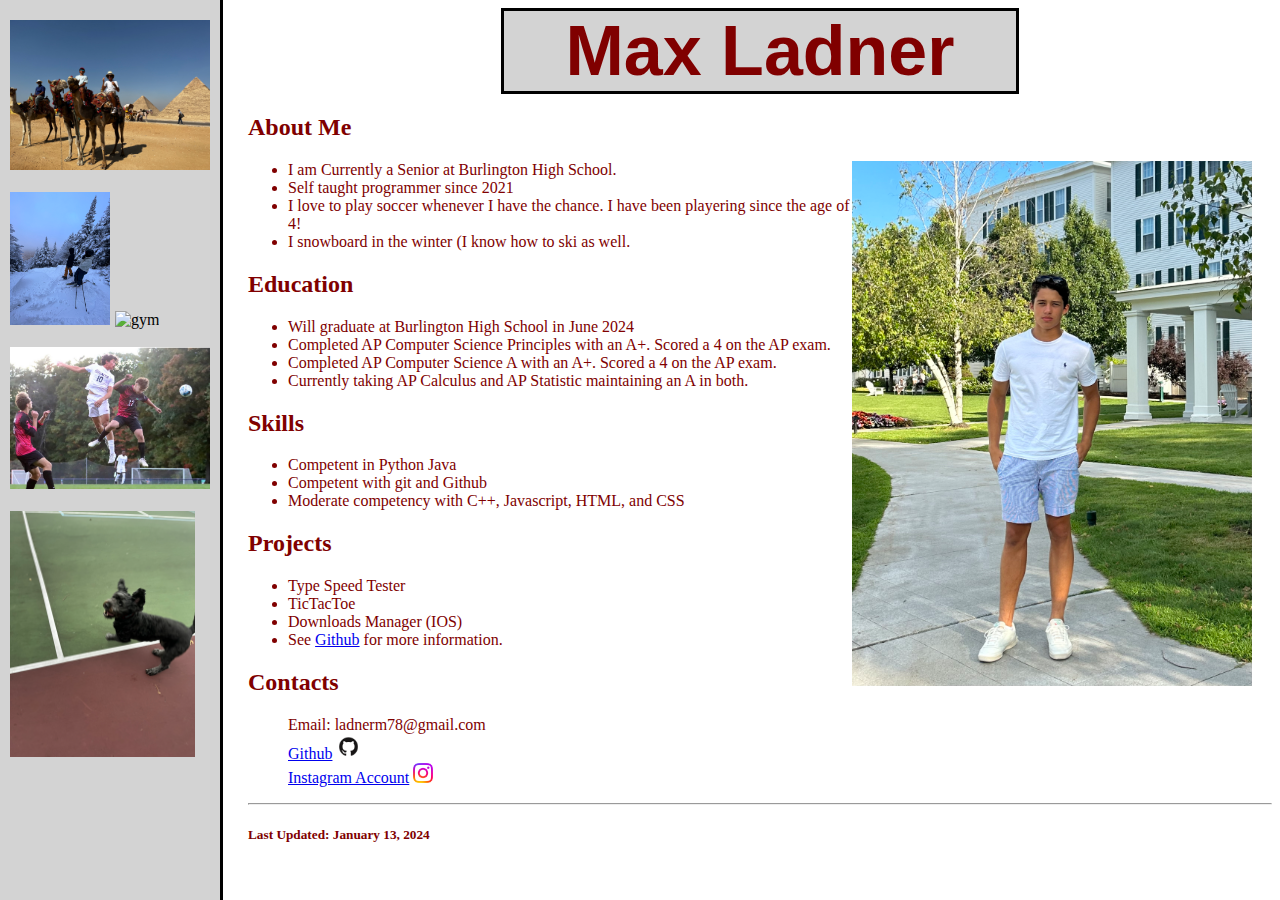
==== index.html @ 4d68bfb3 "Add files via upload" ====
<!DOCTYPE html>
<html>
<head>
	<meta charset="utf-8">
	<meta name="viewport" content="width=device-width, initial-scale=1">
	<title>Max Ladner</title>
	<link rel="stylesheet" href="app.css"/>
</head>
<body>

	<div class="sidenav">
		<div class="sidenav-text">
	  		<img src="images/IMG_3202.jpeg" alt="pyramids" width="200">
	  	<br>
	  	<br>
	  		<img src="images/IMG_5096.jpeg" alt="ski" width="100"><span><img src="images/Screenshot 2024-01-13 at 12.46.31 PM.png" alt="gym" width="100">
	  	<br>
	  	<br>
	  		<img src="images/IMG_5514.jpeg" alt="test" width="200">
	  	<br>
	  	<br>
	  		<img src="images/IMG_5754.jpeg" alt="dog" width="185">

	  	</div>

	</div>


	<div class="main">

 		<div>
			<h1>Max Ladner</h1>
		</div>
		<div class="info">
			<h2 id="about-me">About Me</h2> <img id="personal-photo" align="right" src="images/IMG_3839.jpeg" alt="personal-photo" width="400" height="525">
			<ul>
				<li>I am Currently a Senior at Burlington High School.</li>
				<li>Self taught programmer since 2021</li>
				<li>I love to play soccer whenever I have the chance. I have been playering since the age of 4!</li>
				<li>I snowboard in the winter (I know how to ski as well.</li>
			</ul>
		</div>

		<div class="info">
			<h2 id="education">Education</h2>
			<ul>
				<li>Will graduate at Burlington High School in June 2024</li>
				<li>Completed AP Computer Science Principles with an A+. Scored a 4 on the AP exam.</li>
				<li>Completed AP Computer Science A with an A+. Scored a 4 on the AP exam.</li>
				<li>Currently taking AP Calculus and AP Statistic maintaining an A in both.</li>
			</ul>
		</div>

		<div class="info">
			<h2 id="skills">Skills</h2>
			<ul>
				<li>Competent in Python Java</li>
				<li>Competent with git and Github</li>
				<li>Moderate competency with C++, Javascript, HTML, and CSS</li>
			</ul>
		</div>

		<div class="info">
			<h2 id="projects">Projects</h2>
			<ul>
				<li>Type Speed Tester</li>
				<li>TicTacToe</li>
				<li>Downloads Manager (IOS)</li>
				<li>See <a href="https://github.com/ladnerm" target="_blank">Github</a> for more information.</li>
			</ul>
		</div>

		<div>
			<h2 id="contacts">Contacts</h2>
			<ul id="contacts-info">
				Email: ladnerm78@gmail.com
				<br>
				<a href="https://github.com/ladnerm" target="_blank">Github</a> 
				<img src="images/GitHub-Mark-ea2971cee799.png" alt="insta-logo" width="25" height="25">
				<br>
				<a href="https://instagram.com/maxaladner" target="_blank">Instagram Account</a>
				<img src="images/5772032.png" alt="insta-logo" width="20" height="20">
				
			</ul>
		</div>
		<hr>
		<h5>Last Updated: January 13, 2024</h5>
		
	</div>

</body>

</html>
---- app.css ----
h1 {
	font-size: 70px;
	color : maroon;
	font-family: Arial, Helvetica, sans-serif;
	background: lightgrey;
	text-align: center;
  	border: 3px solid black;
  	margin: auto;
  	width: 50%;
}


.github-link {
	font-size: 40;
	color : maroon;
	font-family: Arial, Helvetica, sans-serif;
  	margin: auto;
  	
}

.sidenav {
  height: 100%;
  width: 220px;
  position: fixed;
  z-index: 1;
  top: 0;
  left: 0;
  background-color: lightgrey;
  overflow-x: hidden;
  padding-top: 20px;
  border-right: 3px solid black;
}

.info {
	margin-right: 20px;
}

.sidenav-text {
	margin-left: 10px;
}



.main {
	margin-left: 240px;
	
	color : maroon;

}

.contacts-info {
	font-size: 50;
}

span {
	padding-left: 5px;
}
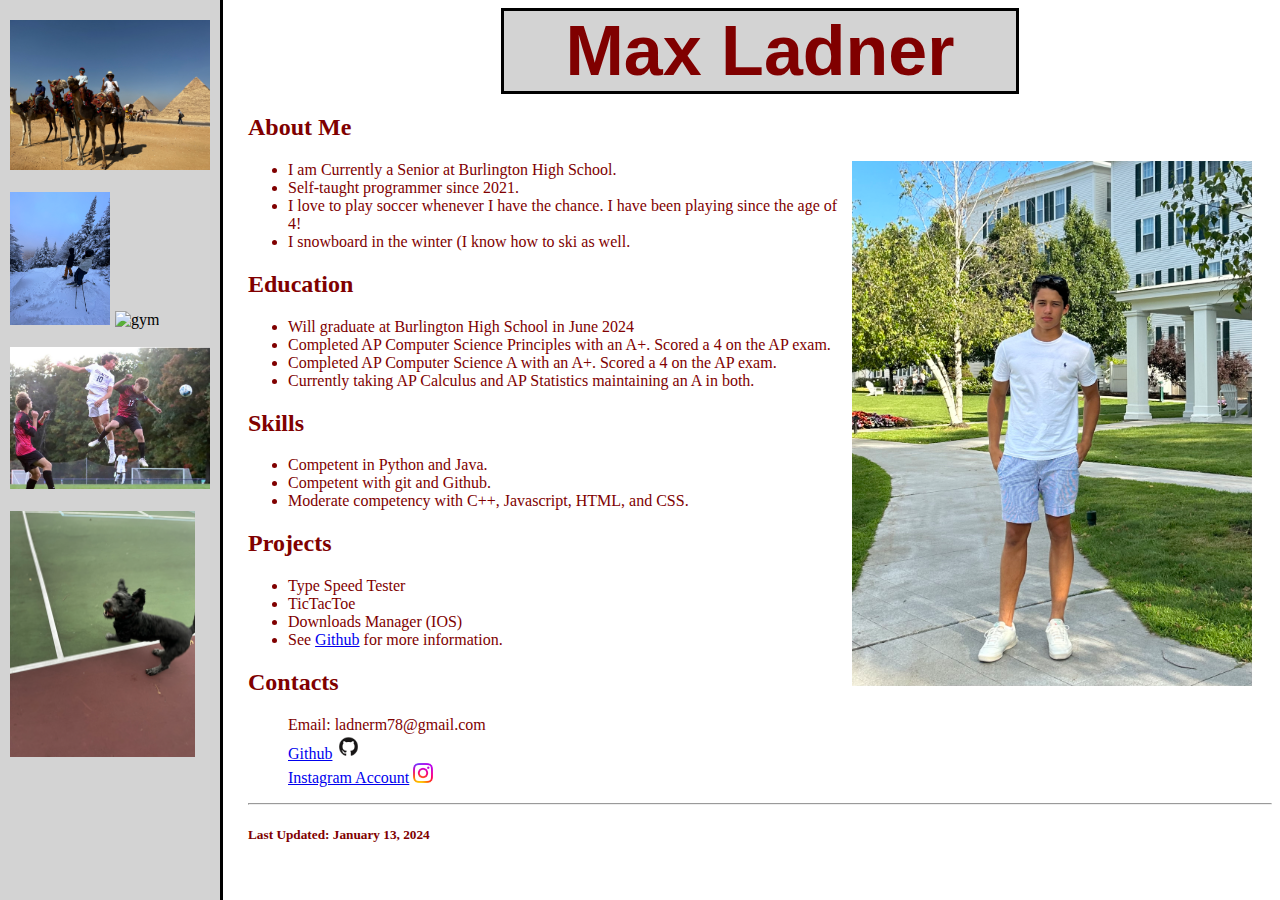
==== commit 361cf65d: "Update index.html" ====
--- a/index.html
+++ b/index.html
@@ -35,8 +35,8 @@
 			<h2 id="about-me">About Me</h2> <img id="personal-photo" align="right" src="images/IMG_3839.jpeg" alt="personal-photo" width="400" height="525">
 			<ul>
 				<li>I am Currently a Senior at Burlington High School.</li>
-				<li>Self taught programmer since 2021</li>
-				<li>I love to play soccer whenever I have the chance. I have been playering since the age of 4!</li>
+				<li> Self-taught programmer since 2021.</li>
+				<li>I love to play soccer whenever I have the chance. I have been playing since the age of 4!</li>
 				<li>I snowboard in the winter (I know how to ski as well.</li>
 			</ul>
 		</div>
@@ -47,16 +47,16 @@
 				<li>Will graduate at Burlington High School in June 2024</li>
 				<li>Completed AP Computer Science Principles with an A+. Scored a 4 on the AP exam.</li>
 				<li>Completed AP Computer Science A with an A+. Scored a 4 on the AP exam.</li>
-				<li>Currently taking AP Calculus and AP Statistic maintaining an A in both.</li>
+				<li>Currently taking AP Calculus and AP Statistics maintaining an A in both.</li>
 			</ul>
 		</div>
 
 		<div class="info">
 			<h2 id="skills">Skills</h2>
 			<ul>
-				<li>Competent in Python Java</li>
-				<li>Competent with git and Github</li>
-				<li>Moderate competency with C++, Javascript, HTML, and CSS</li>
+				<li>Competent in Python and Java.</li>
+				<li>Competent with git and Github.</li>
+				<li>Moderate competency with C++, Javascript, HTML, and CSS.</li>
 			</ul>
 		</div>
 
@@ -90,4 +90,4 @@
 
 </body>
 
-</html>+</html>
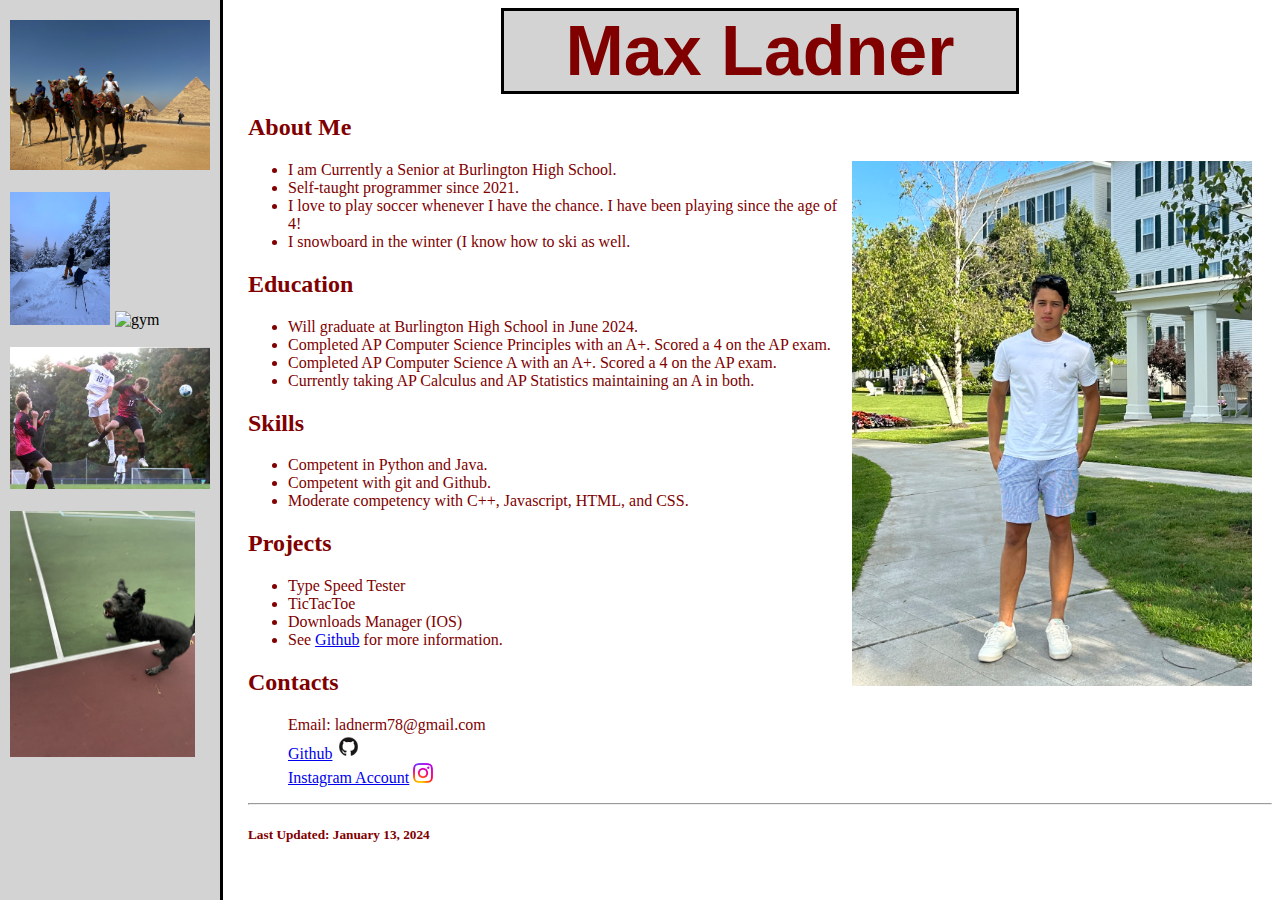
==== commit 40ca2544: "Update index.html" ====
--- a/index.html
+++ b/index.html
@@ -44,7 +44,7 @@
 		<div class="info">
 			<h2 id="education">Education</h2>
 			<ul>
-				<li>Will graduate at Burlington High School in June 2024</li>
+				<li>Will graduate at Burlington High School in June 2024.</li>
 				<li>Completed AP Computer Science Principles with an A+. Scored a 4 on the AP exam.</li>
 				<li>Completed AP Computer Science A with an A+. Scored a 4 on the AP exam.</li>
 				<li>Currently taking AP Calculus and AP Statistics maintaining an A in both.</li>
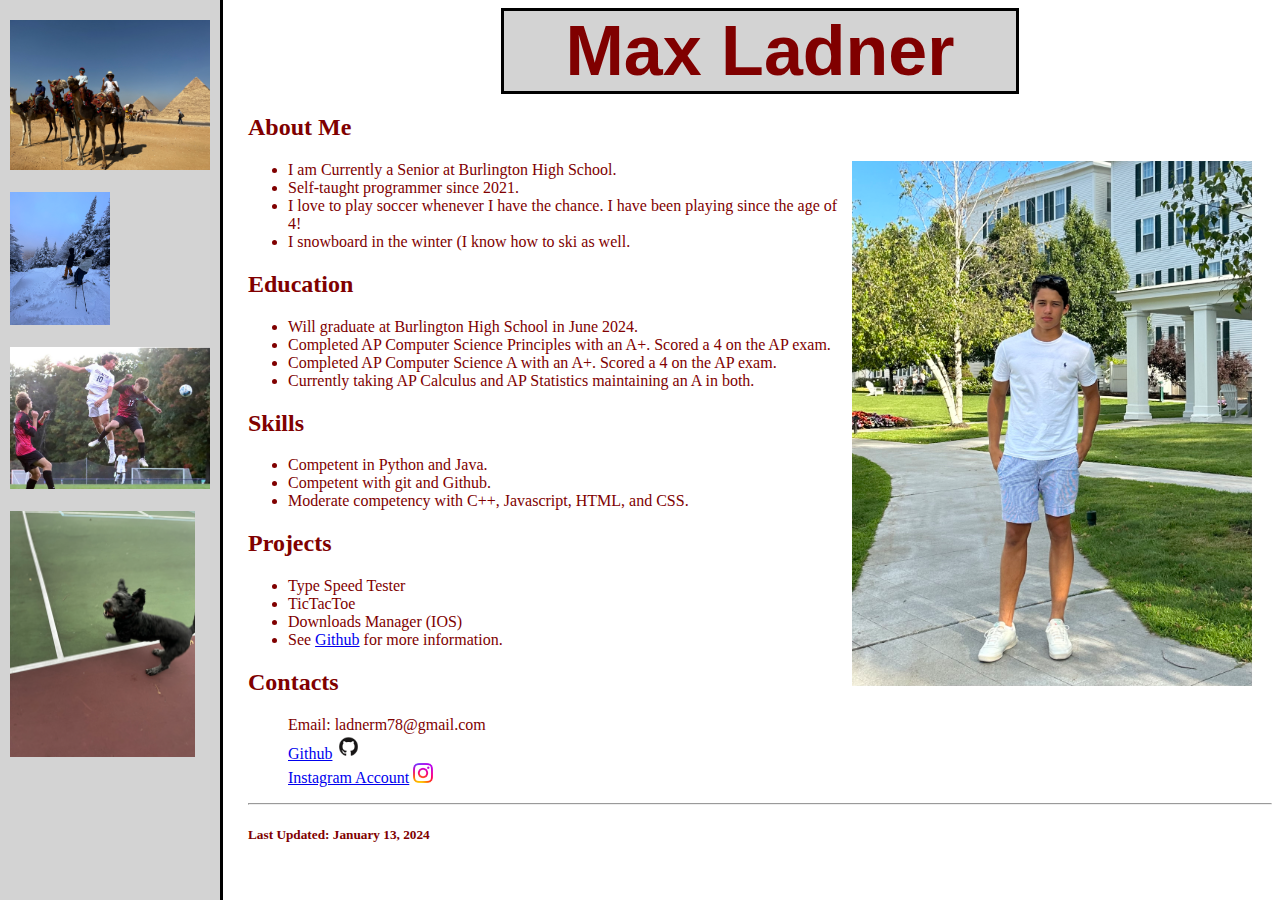
==== commit 35144805: "Update index.html" ====
--- a/index.html
+++ b/index.html
@@ -13,7 +13,7 @@
 	  		<img src="images/IMG_3202.jpeg" alt="pyramids" width="200">
 	  	<br>
 	  	<br>
-	  		<img src="images/IMG_5096.jpeg" alt="ski" width="100"><span><img src="images/Screenshot 2024-01-13 at 12.46.31 PM.png" alt="gym" width="100">
+	  		<img src="images/IMG_5096.jpeg" alt="ski" width="100">
 	  	<br>
 	  	<br>
 	  		<img src="images/IMG_5514.jpeg" alt="test" width="200">
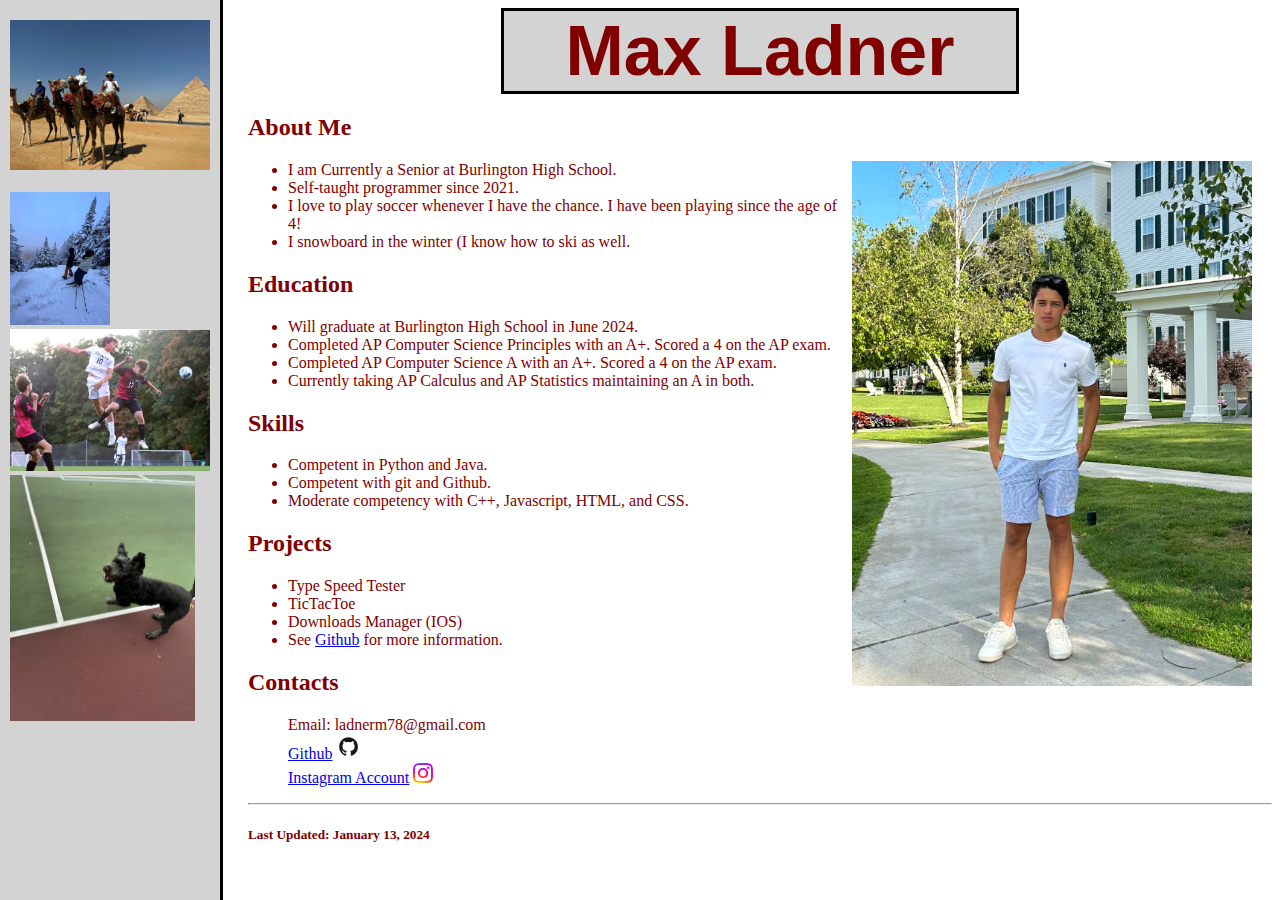
==== commit f9c046ae: "Update index.html" ====
--- a/index.html
+++ b/index.html
@@ -15,9 +15,8 @@
 	  	<br>
 	  		<img src="images/IMG_5096.jpeg" alt="ski" width="100">
 	  	<br>
-	  	<br>
+	  	<be>
 	  		<img src="images/IMG_5514.jpeg" alt="test" width="200">
-	  	<br>
 	  	<br>
 	  		<img src="images/IMG_5754.jpeg" alt="dog" width="185">
 
